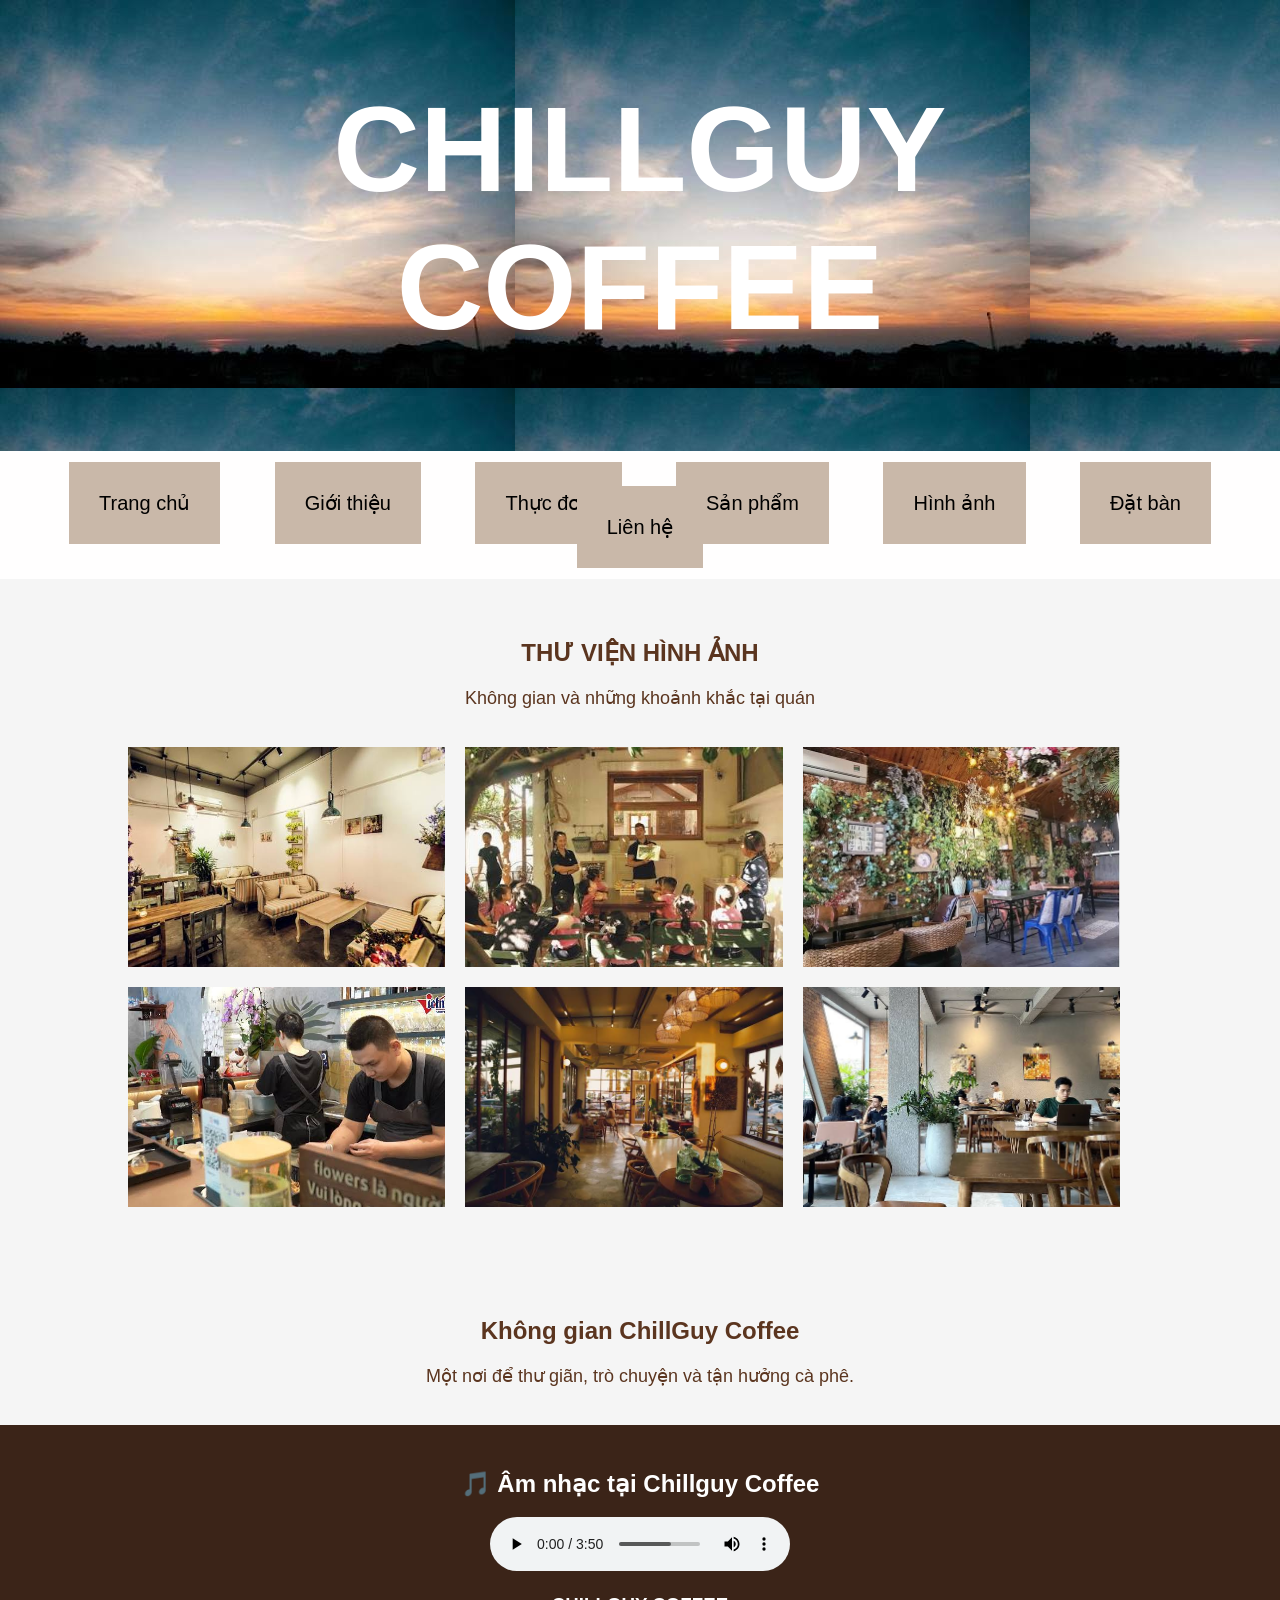
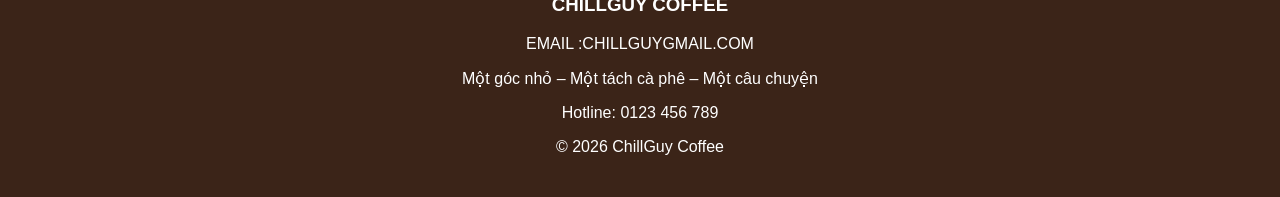
==== html/kgian.html @ 53a8063a "Add files via upload" ====
<!DOCTYPE html>
<html lang="vi">

<head>
    <meta charset="UTF-8">
    <title>Hình ảnh - ChillGuy Coffee</title>
    <link rel="stylesheet" href="../css/colo.css">
</head>

<body>

<header>
    <div class="logo"> CHILLGUY COFFEE</div>

   
</header>
 <nav>
        <a href="../index.html">Trang chủ</a>
        <a href="./gthieu.html">Giới thiệu</a>
        <a href="./menu.html">Thực đơn</a>
        <a href="./spham.html">Sản phẩm</a>
        <a href="./kgian.html">Hình ảnh</a>
        <a href="./datban.html">Đặt bàn</a>
        <a href="./lhe.html">Liên hệ</a>
    </nav>

<section class="TIEUDE">
    <h2>THƯ VIỆN HÌNH ẢNH</h2>
    <p>Không gian và những khoảnh khắc tại quán</p>
</section>

<section class="gallery">

    <img src="../img/KG1.jfif">
    <img src="../img/KK1.jfif">
    <img src="../img/KG2.jfif">

    <img src="../img/KK2.jfif">
    <img src="../img/KG3.jfif">

    <img src="../img/KK3.jfif">

</section>

<section class="TIEUDE">
    <h2>Không gian ChillGuy Coffee</h2>
    <p>Một nơi để thư giãn, trò chuyện và tận hưởng cà phê.</p>
</section>
<footer>
    <h2>🎵 Âm nhạc tại Chillguy Coffee</h2>

<audio controls loop>
    <source src="../audio/NHAC.mp3" type="audio/mpeg">
</audio>
    <h3> CHILLGUY COFFEE</h3>
    <p>EMAIL :CHILLGUYGMAIL.COM</p>
    <p>Một góc nhỏ – Một tách cà phê – Một câu chuyện</p>
    <p>Hotline: 0123 456 789</p>
    <p>© 2026 ChillGuy Coffee</p>
</footer>

</body>
</html>
---- css/colo.css ----
body {
    margin: 0;
    font-family: Arial;
    background: #f5f5f5;
    color: #333;
}

header {
    background-image: url('../img/LGO.jfif');
    color: white;
    padding: 80px;
    text-align: center;
     font-size:140PX;
}

.logo {
    font-size: 120px;
    font-weight: bold;
    margin-bottom: 15px;
}

NAV {
    background: #fffefe;
    padding: 40px;
    text-align: center;
}
nav a {
    color: black;
   Background: #c9b8a9;
   font-size:20px;
    text-Align:center;
    padding: 30PX ;
    Margin: 25px;
    text-decoration: none;
    
}
NAV a:hover {
    background: #d3550d;
    color: white;
}

.BANGHIEU {
    height: 350px;
    background-color: #bd9a86;
    color: white;
    text-align: center;
    padding-top: 80px;
}

.BANGHIEU h1 {
    font-size: 45px;
}

.BANGHIEU p {
    font-size: 20px;
}


.btn {
    background: #8b572a;
    color: white;
    padding: 12px 20px;
    text-decoration: none;
    display: inline-block;
    margin: 5px;
}


.TIEUDE {
    text-align: center;
    padding: 40px 10px 20px;
}
.TIEUDE p {
    TEXT-ALIGN: CENTER;
    font-size: 18px;
    color: #5b351f;
}
.TIEUDE h2 {
    color: #5b351f;
}



.MODAU {
    width: 80%;
    margin: auto;
    display: flex;
    gap: 30px;
    padding: 30px 0;
}
.MODAU P {
    width: 70%;
    line-height: 1.7;
}

.MODAU img {
    width: 30%;
    Height: 300px;
    object-fit: cover;

}

.CHU {
    line-height: 1.7;
}

.SPHAM {
    display: flex;
    flex-direction: row ;
    flex-wrap: wrap;
    gap: 20px;
    justify-content: center;
    align-items: flex-start;
    width: 100%;
}
.SPHAM :hover
{
    transform: translateY(-5px);
}

.SPHAM1 {
    width: 300px;
    flex: 0 0 300px;
    box-sizing: border-box;
    background-color: white;
    border-radius: 10px;
    overflow: hidden;
    text-align: center;
    box-shadow: 0 4px 8px rgba(0,0,0,0.1);
    
}

.SPHAM1 img {
    width: 100%;
    height: 280px;
    object-fit: cover;
}


.GIA {
    color: #a45d25;
    font-weight: bold;
}


.menu-table {
    width: 80%;
    margin: auto;
    border-collapse: collapse;
    background: white;
    margin-bottom: 50px;
}

.menu-table th,
.menu-table td {
    border: 1px solid #ccc;
    padding: 12px;
    text-align: center;
}

.menu-table th {
    background: #5b351f;
    color: white;
}

.gallery {
    width: 80%;
    margin: auto;
    display: flex;
    flex-wrap: wrap;
    gap: 20px;
    padding-bottom: 50px;
}

.gallery img {
    width: 31%;
    height: 220px;
    object-fit: cover;
}


.form-box {
    width: 60%;
    margin: auto;
    background: white;
    padding: 30px;
    margin-bottom: 50px;
}

.form-box label {
    display: block;
    margin-top: 15px;
}

.form-box input,
.form-box select,
.form-box textarea {
    width: 100%;
    padding: 10px;
    margin-top: 5px;
}

.form-box button {
    margin-top: 20px;
    padding: 10px 20px;
    background: #5b351f;
    color: white;
    border: 0;
}

.GOC {
    width: 80%;
    margin: auto;
    display: flex;
    gap: 20px;
    padding-bottom: 50px;
}

.HOPDUNG {
    background: white;
    padding: 25px;
    width: 50%;
}


.video {
    text-align: center;
    padding-bottom: 50px;
}

.video iframe {
    width: 70%;
    height: 350px;
}


footer {
    background: #3b2418;
    color: white;
    text-align: center;
    padding: 25px;
}
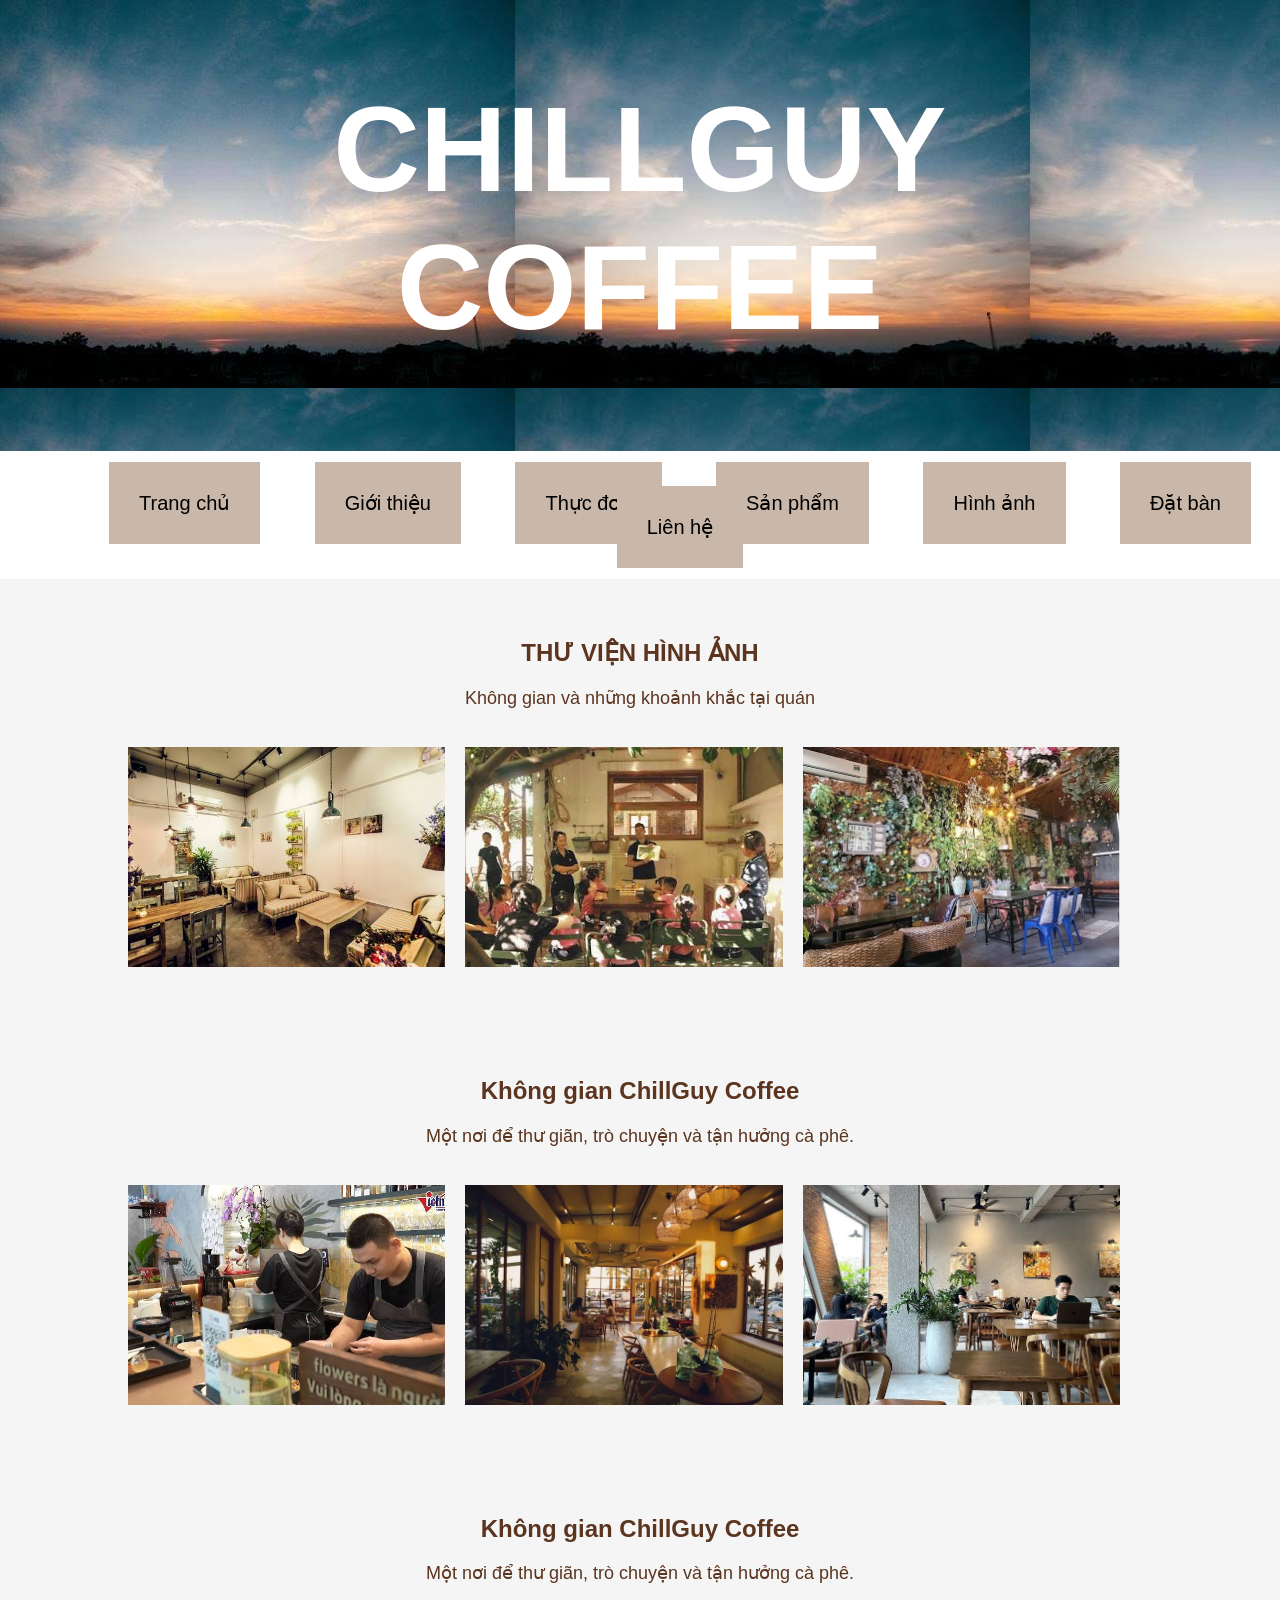
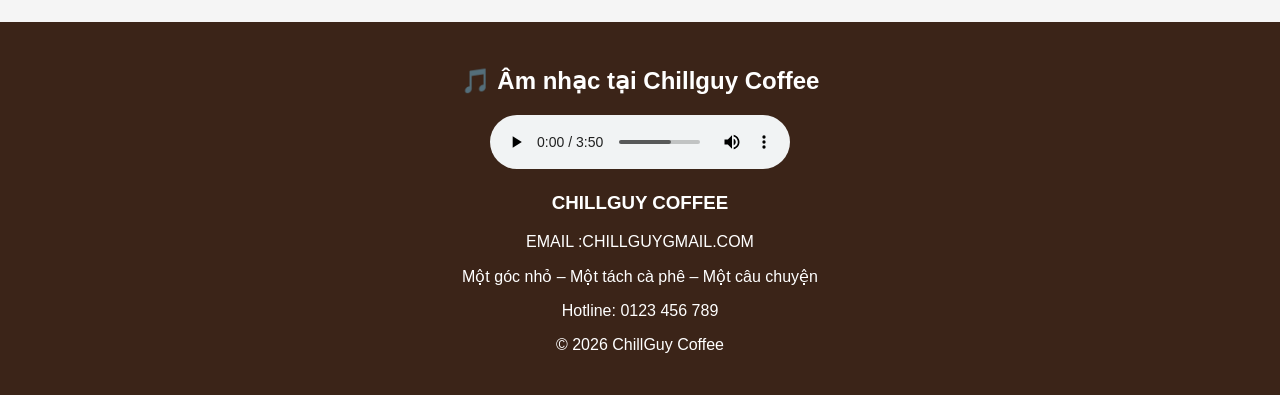
==== commit 768d9684: "Update kgian.html" ====
--- a/html/kgian.html
+++ b/html/kgian.html
@@ -35,13 +35,16 @@
     <img src="../img/KG1.jfif">
     <img src="../img/KK1.jfif">
     <img src="../img/KG2.jfif">
-
+    </section>
+    <section class="TIEUDE">
+    <h2>Không gian ChillGuy Coffee</h2>
+    <p>Một nơi để thư giãn, trò chuyện và tận hưởng cà phê.</p>
+</section>
+    <section class="gallery">
     <img src="../img/KK2.jfif">
     <img src="../img/KG3.jfif">
-
     <img src="../img/KK3.jfif">
-
-</section>
+    </section>
 
 <section class="TIEUDE">
     <h2>Không gian ChillGuy Coffee</h2>
--- a/css/colo.css
+++ b/css/colo.css
@@ -26,6 +26,11 @@
     background: #fffefe;
     padding: 40px;
     text-align: center;
+     position: sticky;
+    top: 0;
+    left: 0;
+    width: 100%;
+    z-index: 9999;
 }
 nav a {
     color: black;
